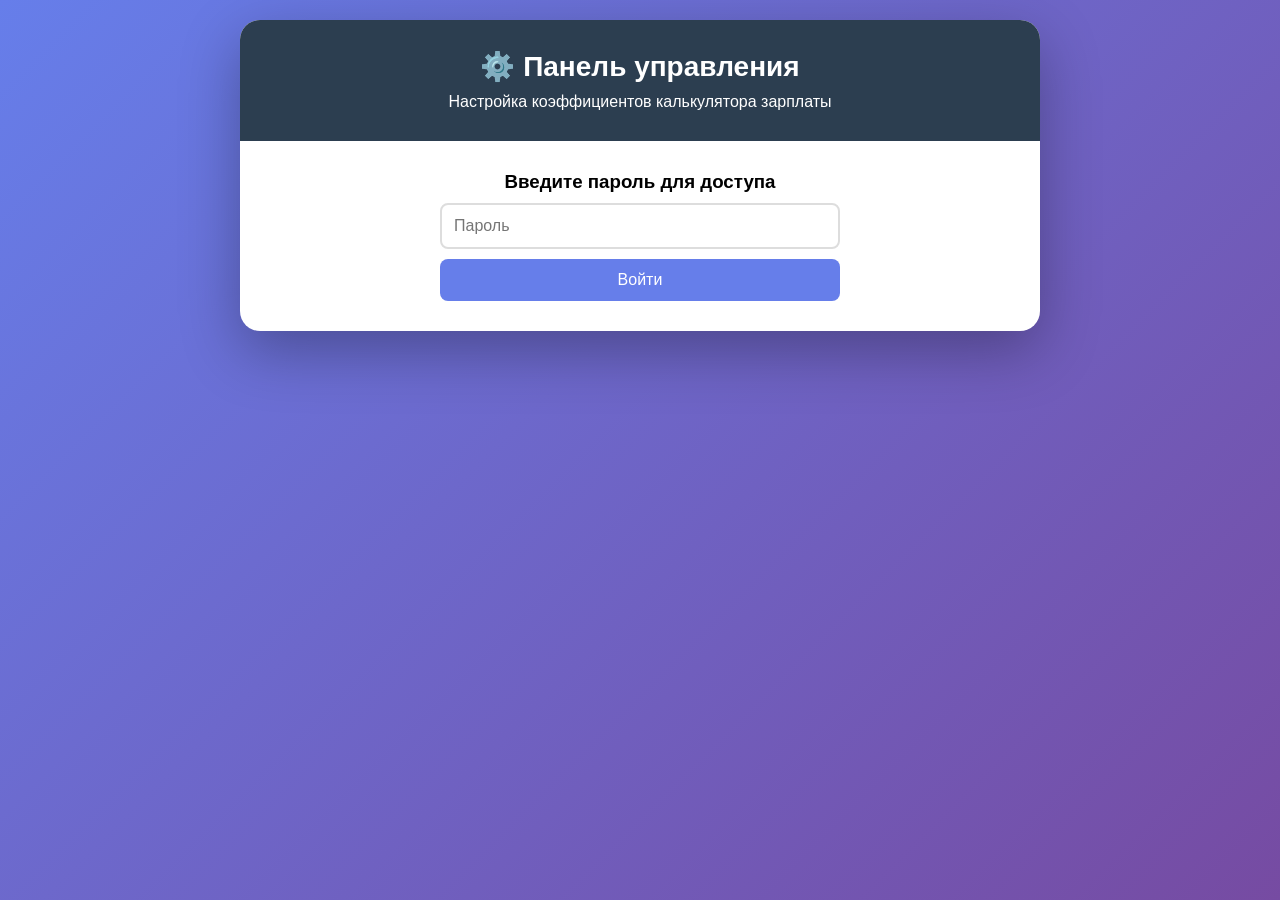
==== admin.html @ be5cf31e "Create admin.html" ====
<!DOCTYPE html>
<html lang="ru">
<head>
    <meta charset="UTF-8">
    <meta name="viewport" content="width=device-width, initial-scale=1.0">
    <title>Панель управления - Калькулятор зарплаты</title>
    <style>
        * {
            margin: 0;
            padding: 0;
            box-sizing: border-box;
        }
        
        body {
            font-family: 'Segoe UI', Tahoma, Geneva, Verdana, sans-serif;
            background: linear-gradient(135deg, #667eea 0%, #764ba2 100%);
            min-height: 100vh;
            padding: 20px;
        }
        
        .container {
            max-width: 800px;
            margin: 0 auto;
            background: white;
            border-radius: 20px;
            box-shadow: 0 20px 60px rgba(0,0,0,0.3);
            overflow: hidden;
        }
        
        .header {
            background: #2c3e50;
            color: white;
            padding: 30px;
            text-align: center;
        }
        
        .header h1 {
            font-size: 28px;
            margin-bottom: 10px;
        }
        
        .content {
            padding: 30px;
        }
        
        .login-form {
            max-width: 400px;
            margin: 0 auto;
            text-align: center;
        }
        
        .login-form input {
            width: 100%;
            padding: 12px;
            margin: 10px 0;
            border: 2px solid #ddd;
            border-radius: 8px;
            font-size: 16px;
        }
        
        .login-form button {
            width: 100%;
            padding: 12px;
            background: #667eea;
            color: white;
            border: none;
            border-radius: 8px;
            font-size: 16px;
            cursor: pointer;
            transition: background 0.3s;
        }
        
        .login-form button:hover {
            background: #5a67d8;
        }
        
        .settings-panel {
            display: none;
        }
        
        .settings-group {
            background: #f8f9fa;
            padding: 20px;
            margin-bottom: 20px;
            border-radius: 10px;
            border-left: 4px solid #667eea;
        }
        
        .settings-group h3 {
            margin-bottom: 15px;
            color: #2c3e50;
        }
        
        .setting {
            margin-bottom: 15px;
        }
        
        .setting label {
            display: block;
            margin-bottom: 5px;
            font-weight: bold;
            color: #555;
        }
        
        .setting input, .setting select {
            width: 100%;
            padding: 10px;
            border: 2px solid #ddd;
            border-radius: 6px;
            font-size: 14px;
        }
        
        .setting input:focus, .setting select:focus {
            outline: none;
            border-color: #667eea;
        }
        
        .checkbox-setting {
            display: flex;
            align-items: center;
        }
        
        .checkbox-setting label {
            margin-left: 10px;
            margin-bottom: 0;
        }
        
        .checkbox-setting input {
            width: auto;
        }
        
        .button-group {
            display: flex;
            gap: 10px;
            margin-top: 20px;
        }
        
        button {
            padding: 12px 24px;
            border: none;
            border-radius: 8px;
            font-size: 16px;
            cursor: pointer;
            transition: all 0.3s;
        }
        
        .btn-save {
            background: #27ae60;
            color: white;
            flex: 1;
        }
        
        .btn-save:hover {
            background: #229954;
        }
        
        .btn-reset {
            background: #e74c3c;
            color: white;
            flex: 1;
        }
        
        .btn-reset:hover {
            background: #c0392b;
        }
        
        .btn-logout {
            background: #95a5a6;
            color: white;
        }
        
        .message {
            padding: 15px;
            margin-top: 20px;
            border-radius: 8px;
            display: none;
        }
        
        .message.success {
            background: #d4edda;
            color: #155724;
            border: 1px solid #c3e6cb;
            display: block;
        }
        
        .message.error {
            background: #f8d7da;
            color: #721c24;
            border: 1px solid #f5c6cb;
            display: block;
        }
        
        .info-text {
            background: #e7f3ff;
            padding: 10px;
            border-radius: 8px;
            margin-bottom: 20px;
            font-size: 14px;
            color: #004085;
        }
    </style>
</head>
<body>
    <div class="container">
        <div class="header">
            <h1>⚙️ Панель управления</h1>
            <p>Настройка коэффициентов калькулятора зарплаты</p>
        </div>
        
        <div class="content">
            <!-- Форма входа -->
            <div id="loginForm" class="login-form">
                <h3>Введите пароль для доступа</h3>
                <input type="password" id="passwordInput" placeholder="Пароль">
                <button onclick="login()">Войти</button>
            </div>
            
            <!-- Панель настроек -->
            <div id="settingsPanel" class="settings-panel">
                <div class="info-text">
                    🔐 Вы вошли как администратор. Все изменения сохраняются автоматически в браузере.
                </div>
                
                <form id="settingsForm">
                    <div class="settings-group">
                        <h3>💰 Основные ставки</h3>
                        <div class="setting">
                            <label>Базовая ставка (€/час)</label>
                            <input type="number" id="baseRate" step="0.5" value="15">
                        </div>
                        <div class="setting">
                            <label>Доплата за субботу (€/час)</label>
                            <input type="number" id="saturdayBonus" step="0.5" value="5">
                        </div>
                        <div class="setting">
                            <label>Воскресный коэффициент (× от ставки)</label>
                            <input type="number" id="sundayMultiplier" step="0.1" value="1.5">
                        </div>
                        <div class="setting">
                            <label>Ночной коэффициент (× от ставки)</label>
                            <input type="number" id="nightMultiplier" step="0.1" value="1.35">
                        </div>
                    </div>
                    
                    <div class="settings-group">
                        <h3>🎁 Бонусы</h3>
                        <div class="setting checkbox-setting">
                            <input type="checkbox" id="fixedBonusEnabled">
                            <label>Включить фиксированный бонус (25€)</label>
                        </div>
                        <div class="setting">
                            <label>Сумма фиксированного бонуса (€)</label>
                            <input type="number" id="fixedBonusAmount" step="5" value="25">
                        </div>
                    </div>
                    
                    <div class="settings-group">
                        <h3>⏰ Овертайм</h3>
                        <div class="setting">
                            <label>Порог овертайма (часов в неделю)</label>
                            <input type="number" id="overtimeThreshold" step="1" value="40">
                        </div>
                        <div class="setting">
                            <label>Коэффициент овертайма (× от ставки)</label>
                            <input type="number" id="overtimeMultiplier" step="0.1" value="1.5">
                        </div>
                    </div>
                    
                    <div class="settings-group">
                        <h3>🧾 Налоги и вычеты</h3>
                        <div class="setting">
                            <label>Налоговая ставка (%)</label>
                            <input type="number" id="taxRate" step="1" value="20">
                        </div>
                        <div class="setting">
                            <label>Социальное страхование (%)</label>
                            <input type="number" id="socialSecurityRate" step="1" value="10">
                        </div>
                    </div>
                    
                    <div class="settings-group">
                        <h3>➕ Дополнительные надбавки</h3>
                        <div class="setting">
                            <label>Доплата за вредность (€/час)</label>
                            <input type="number" id="hazardousWorkBonus" step="0.5" value="0">
                            <small>0 - отключено</small>
                        </div>
                        <div class="setting">
                            <label>Транспортные расходы (€/день)</label>
                            <input type="number" id="transportAllowance" step="1" value="0">
                            <small>0 - отключено</small>
                        </div>
                    </div>
                    
                    <div class="button-group">
                        <button type="button" class="btn-save" onclick="saveAllSettings()">💾 Сохранить все настройки</button>
                        <button type="button" class="btn-reset" onclick="resetSettings()">🔄 Сбросить к стандартным</button>
                        <button type="button" class="btn-logout" onclick="logout()">🚪 Выйти</button>
                    </div>
                </form>
                
                <div id="message"></div>
            </div>
        </div>
    </div>
    
    <script src="config.js"></script>
    <script>
        let currentPassword = '';
        
        function login() {
            const password = document.getElementById('passwordInput').value;
            
            if (checkAdminPassword(password)) {
                currentPassword = password;
                document.getElementById('loginForm').style.display = 'none';
                document.getElementById('settingsPanel').style.display = 'block';
                loadSettingsToForm();
                showMessage('✅ Доступ разрешён!', 'success');
            } else {
                showMessage('❌ Неверный пароль! Доступ запрещён.', 'error');
            }
        }
        
        function loadSettingsToForm() {
            const settings = getSettings();
            
            // Заполняем все поля
            document.getElementById('baseRate').value = settings.baseRate;
            document.getElementById('saturdayBonus').value = settings.saturdayBonus;
            document.getElementById('sundayMultiplier').value = settings.sundayMultiplier;
            document.getElementById('nightMultiplier').value = settings.nightMultiplier;
            document.getElementById('fixedBonusEnabled').checked = settings.fixedBonusEnabled;
            document.getElementById('fixedBonusAmount').value = settings.fixedBonusAmount;
            document.getElementById('overtimeThreshold').value = settings.overtimeThreshold;
            document.getElementById('overtimeMultiplier').value = settings.overtimeMultiplier;
            document.getElementById('taxRate').value = settings.taxRate * 100;
            document.getElementById('socialSecurityRate').value = settings.socialSecurityRate * 100;
            document.getElementById('hazardousWorkBonus').value = settings.hazardousWorkBonus;
            document.getElementById('transportAllowance').value = settings.transportAllowance;
        }
        
        function saveAllSettings() {
            try {
                const newSettings = {
                    baseRate: parseFloat(document.getElementById('baseRate').value),
                    saturdayBonus: parseFloat(document.getElementById('saturdayBonus').value),
                    sundayMultiplier: parseFloat(document.getElementById('sundayMultiplier').value),
                    nightMultiplier: parseFloat(document.getElementById('nightMultiplier').value),
                    fixedBonusEnabled: document.getElementById('fixedBonusEnabled').checked,
                    fixedBonusAmount: parseFloat(document.getElementById('fixedBonusAmount').value),
                    overtimeThreshold: parseFloat(document.getElementById('overtimeThreshold').value),
                    overtimeMultiplier: parseFloat(document.getElementById('overtimeMultiplier').value),
                    taxRate: parseFloat(document.getElementById('taxRate').value) / 100,
                    socialSecurityRate: parseFloat(document.getElementById('socialSecurityRate').value) / 100,
                    hazardousWorkBonus: parseFloat(document.getElementById('hazardousWorkBonus').value),
                    transportAllowance: parseFloat(document.getElementById('transportAllowance').value)
                };
                
                saveSettings(newSettings, currentPassword);
                showMessage('✅ Настройки успешно сохранены!', 'success');
                setTimeout(() => hideMessage(), 2000);
            } catch(e) {
                showMessage('❌ Ошибка: ' + e.message, 'error');
            }
        }
        
        function resetSettings() {
            if (confirm('Вы уверены, что хотите сбросить все настройки к стандартным?')) {
                try {
                    resetToDefaults(currentPassword);
                    loadSettingsToForm();
                    showMessage('🔄 Настройки сброшены к стандартным', 'success');
                    setTimeout(() => hideMessage(), 2000);
                } catch(e) {
                    showMessage('❌ Ошибка: ' + e.message, 'error');
                }
            }
        }
        
        function logout() {
            currentPassword = '';
            document.getElementById('settingsPanel').style.display = 'none';
            document.getElementById('loginForm').style.display = 'block';
            document.getElementById('passwordInput').value = '';
            showMessage('👋 Вы вышли из панели управления', 'success');
        }
        
        function showMessage(text, type) {
            const msgDiv = document.getElementById('message');
            msgDiv.textContent = text;
            msgDiv.className = `message ${type}`;
        }
        
        function hideMessage() {
            const msgDiv = document.getElementById('message');
            msgDiv.className = 'message';
        }
    </script>
</body>
</html>
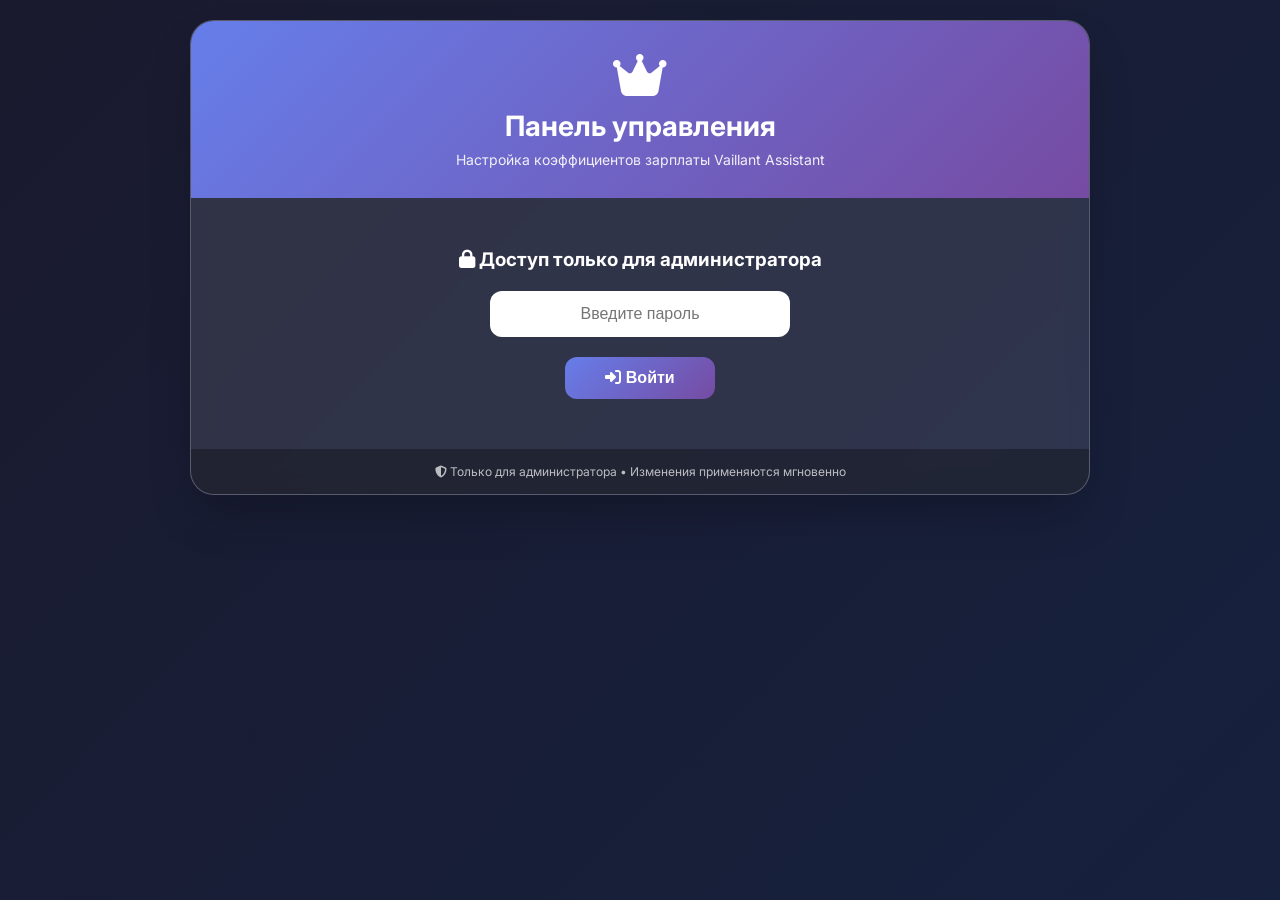
==== commit 681047d9: "Update admin.html" ====
--- a/admin.html
+++ b/admin.html
@@ -3,7 +3,14 @@
 <head>
     <meta charset="UTF-8">
     <meta name="viewport" content="width=device-width, initial-scale=1.0">
-    <title>Панель управления - Калькулятор зарплаты</title>
+    <title>Vaillant • Панель управления</title>
+    
+    <!-- Font Awesome -->
+    <link rel="stylesheet" href="https://cdnjs.cloudflare.com/ajax/libs/font-awesome/6.4.0/css/all.min.css">
+    
+    <!-- Google Fonts -->
+    <link href="https://fonts.googleapis.com/css2?family=Inter:wght@300;400;500;600;700;800&display=swap" rel="stylesheet">
+    
     <style>
         * {
             margin: 0;
@@ -12,390 +19,636 @@
         }
         
         body {
-            font-family: 'Segoe UI', Tahoma, Geneva, Verdana, sans-serif;
-            background: linear-gradient(135deg, #667eea 0%, #764ba2 100%);
+            font-family: 'Inter', sans-serif;
+            background: linear-gradient(135deg, #1a1a2e 0%, #16213e 100%);
             min-height: 100vh;
             padding: 20px;
         }
         
         .container {
-            max-width: 800px;
+            max-width: 900px;
             margin: 0 auto;
-            background: white;
-            border-radius: 20px;
-            box-shadow: 0 20px 60px rgba(0,0,0,0.3);
+        }
+        
+        /* Карточка */
+        .admin-card {
+            background: rgba(255, 255, 255, 0.1);
+            backdrop-filter: blur(10px);
+            border-radius: 24px;
+            box-shadow: 0 25px 50px -12px rgba(0, 0, 0, 0.25);
             overflow: hidden;
-        }
-        
-        .header {
-            background: #2c3e50;
-            color: white;
+            border: 1px solid rgba(255, 255, 255, 0.2);
+        }
+        
+        /* Шапка */
+        .admin-header {
+            background: linear-gradient(135deg, #667eea 0%, #764ba2 100%);
             padding: 30px;
             text-align: center;
-        }
-        
-        .header h1 {
+            color: white;
+        }
+        
+        .admin-header i {
+            font-size: 48px;
+            margin-bottom: 10px;
+        }
+        
+        .admin-header h1 {
             font-size: 28px;
-            margin-bottom: 10px;
-        }
-        
-        .content {
+            margin-bottom: 8px;
+        }
+        
+        .admin-header p {
+            opacity: 0.9;
+            font-size: 14px;
+        }
+        
+        /* Тело */
+        .admin-body {
             padding: 30px;
         }
         
-        .login-form {
-            max-width: 400px;
-            margin: 0 auto;
-            text-align: center;
-        }
-        
-        .login-form input {
+        /* Группы настроек */
+        .settings-group {
+            background: rgba(255, 255, 255, 0.95);
+            border-radius: 16px;
+            padding: 20px;
+            margin-bottom: 25px;
+            box-shadow: 0 2px 8px rgba(0, 0, 0, 0.1);
+        }
+        
+        .settings-group h3 {
+            color: #333;
+            margin-bottom: 20px;
+            padding-bottom: 10px;
+            border-bottom: 2px solid #667eea;
+            display: flex;
+            align-items: center;
+            gap: 10px;
+            font-size: 18px;
+        }
+        
+        .settings-group h3 i {
+            color: #667eea;
+        }
+        
+        /* Поля ввода */
+        .setting-row {
+            margin-bottom: 18px;
+        }
+        
+        .setting-row label {
+            display: block;
+            margin-bottom: 8px;
+            font-weight: 600;
+            color: #555;
+            font-size: 14px;
+        }
+        
+        .setting-row label i {
+            margin-right: 8px;
+            color: #667eea;
+            width: 20px;
+        }
+        
+        .setting-row input,
+        .setting-row select {
             width: 100%;
-            padding: 12px;
-            margin: 10px 0;
-            border: 2px solid #ddd;
-            border-radius: 8px;
-            font-size: 16px;
-        }
-        
-        .login-form button {
-            width: 100%;
-            padding: 12px;
-            background: #667eea;
-            color: white;
-            border: none;
-            border-radius: 8px;
-            font-size: 16px;
-            cursor: pointer;
-            transition: background 0.3s;
-        }
-        
-        .login-form button:hover {
-            background: #5a67d8;
-        }
-        
-        .settings-panel {
-            display: none;
-        }
-        
-        .settings-group {
-            background: #f8f9fa;
-            padding: 20px;
-            margin-bottom: 20px;
-            border-radius: 10px;
-            border-left: 4px solid #667eea;
-        }
-        
-        .settings-group h3 {
-            margin-bottom: 15px;
-            color: #2c3e50;
-        }
-        
-        .setting {
-            margin-bottom: 15px;
-        }
-        
-        .setting label {
-            display: block;
-            margin-bottom: 5px;
-            font-weight: bold;
-            color: #555;
-        }
-        
-        .setting input, .setting select {
-            width: 100%;
-            padding: 10px;
-            border: 2px solid #ddd;
-            border-radius: 6px;
+            padding: 12px 15px;
+            border: 2px solid #e0e0e0;
+            border-radius: 12px;
             font-size: 14px;
-        }
-        
-        .setting input:focus, .setting select:focus {
+            transition: all 0.3s;
+            background: white;
+        }
+        
+        .setting-row input:focus,
+        .setting-row select:focus {
             outline: none;
             border-color: #667eea;
-        }
-        
-        .checkbox-setting {
+            box-shadow: 0 0 0 3px rgba(102, 126, 234, 0.1);
+        }
+        
+        .setting-row input[type="checkbox"] {
+            width: auto;
+            margin-right: 10px;
+            transform: scale(1.2);
+        }
+        
+        .checkbox-row {
             display: flex;
             align-items: center;
         }
         
-        .checkbox-setting label {
-            margin-left: 10px;
+        .checkbox-row label {
             margin-bottom: 0;
-        }
-        
-        .checkbox-setting input {
-            width: auto;
-        }
-        
+            cursor: pointer;
+        }
+        
+        /* Инлайн поля (два в ряд) */
+        .row-2cols {
+            display: grid;
+            grid-template-columns: 1fr 1fr;
+            gap: 15px;
+        }
+        
+        /* Кнопки */
         .button-group {
             display: flex;
-            gap: 10px;
-            margin-top: 20px;
-        }
-        
-        button {
-            padding: 12px 24px;
+            gap: 15px;
+            margin-top: 25px;
+        }
+        
+        .btn {
+            flex: 1;
+            padding: 14px 24px;
             border: none;
-            border-radius: 8px;
+            border-radius: 12px;
             font-size: 16px;
+            font-weight: 600;
             cursor: pointer;
             transition: all 0.3s;
+            display: flex;
+            align-items: center;
+            justify-content: center;
+            gap: 8px;
         }
         
         .btn-save {
-            background: #27ae60;
+            background: linear-gradient(135deg, #27ae60 0%, #219a52 100%);
             color: white;
-            flex: 1;
         }
         
         .btn-save:hover {
-            background: #229954;
+            transform: translateY(-2px);
+            box-shadow: 0 5px 20px rgba(39, 174, 96, 0.3);
         }
         
         .btn-reset {
-            background: #e74c3c;
+            background: linear-gradient(135deg, #e74c3c 0%, #c0392b 100%);
             color: white;
-            flex: 1;
         }
         
         .btn-reset:hover {
-            background: #c0392b;
+            transform: translateY(-2px);
+            box-shadow: 0 5px 20px rgba(231, 76, 60, 0.3);
         }
         
         .btn-logout {
-            background: #95a5a6;
+            background: linear-gradient(135deg, #95a5a6 0%, #7f8c8d 100%);
             color: white;
         }
         
+        /* Форма входа */
+        .login-area {
+            text-align: center;
+            padding: 20px;
+        }
+        
+        .login-area h3 {
+            margin-bottom: 20px;
+            color: white;
+        }
+        
+        .password-input {
+            margin-bottom: 20px;
+        }
+        
+        .password-input input {
+            width: 100%;
+            max-width: 300px;
+            padding: 14px 18px;
+            border: none;
+            border-radius: 12px;
+            font-size: 16px;
+            text-align: center;
+        }
+        
+        .btn-login {
+            background: linear-gradient(135deg, #667eea 0%, #764ba2 100%);
+            color: white;
+            padding: 12px 40px;
+            border: none;
+            border-radius: 12px;
+            font-size: 16px;
+            font-weight: 600;
+            cursor: pointer;
+            transition: all 0.3s;
+        }
+        
+        .btn-login:hover {
+            transform: scale(1.05);
+            box-shadow: 0 5px 20px rgba(102, 126, 234, 0.4);
+        }
+        
+        /* Сообщения */
         .message {
-            padding: 15px;
             margin-top: 20px;
-            border-radius: 8px;
+            padding: 12px;
+            border-radius: 12px;
+            text-align: center;
             display: none;
         }
         
         .message.success {
             background: #d4edda;
             color: #155724;
+            display: block;
             border: 1px solid #c3e6cb;
-            display: block;
         }
         
         .message.error {
             background: #f8d7da;
             color: #721c24;
+            display: block;
             border: 1px solid #f5c6cb;
+        }
+        
+        .message.info {
+            background: #d1ecf1;
+            color: #0c5460;
             display: block;
-        }
-        
-        .info-text {
-            background: #e7f3ff;
-            padding: 10px;
-            border-radius: 8px;
-            margin-bottom: 20px;
+            border: 1px solid #bee5eb;
+        }
+        
+        /* Информационная панель */
+        .info-panel {
+            background: linear-gradient(135deg, #667eea 0%, #764ba2 100%);
+            border-radius: 12px;
+            padding: 15px;
+            margin-bottom: 25px;
+            color: white;
             font-size: 14px;
-            color: #004085;
+            display: flex;
+            align-items: center;
+            gap: 12px;
+        }
+        
+        .info-panel i {
+            font-size: 24px;
+        }
+        
+        /* Подвал */
+        .admin-footer {
+            background: rgba(0, 0, 0, 0.3);
+            padding: 15px 30px;
+            text-align: center;
+            color: rgba(255, 255, 255, 0.7);
+            font-size: 12px;
+        }
+        
+        /* Скрытые элементы */
+        .hidden {
+            display: none;
+        }
+        
+        /* Адаптив */
+        @media (max-width: 600px) {
+            .admin-body {
+                padding: 20px;
+            }
+            
+            .row-2cols {
+                grid-template-columns: 1fr;
+                gap: 10px;
+            }
+            
+            .button-group {
+                flex-direction: column;
+            }
+            
+            .settings-group h3 {
+                font-size: 16px;
+            }
+        }
+        
+        /* Стиль для числовых полей */
+        input[type="number"] {
+            -moz-appearance: textfield;
+        }
+        
+        input[type="number"]::-webkit-inner-spin-button,
+        input[type="number"]::-webkit-outer-spin-button {
+            opacity: 0.5;
+        }
+        
+        /* Разделитель */
+        .divider {
+            height: 1px;
+            background: linear-gradient(to right, transparent, #ddd, transparent);
+            margin: 15px 0;
         }
     </style>
 </head>
 <body>
     <div class="container">
-        <div class="header">
-            <h1>⚙️ Панель управления</h1>
-            <p>Настройка коэффициентов калькулятора зарплаты</p>
-        </div>
-        
-        <div class="content">
-            <!-- Форма входа -->
-            <div id="loginForm" class="login-form">
-                <h3>Введите пароль для доступа</h3>
-                <input type="password" id="passwordInput" placeholder="Пароль">
-                <button onclick="login()">Войти</button>
+        <div class="admin-card">
+            <div class="admin-header">
+                <i class="fas fa-crown"></i>
+                <h1>Панель управления</h1>
+                <p>Настройка коэффициентов зарплаты Vaillant Assistant</p>
             </div>
             
-            <!-- Панель настроек -->
-            <div id="settingsPanel" class="settings-panel">
-                <div class="info-text">
-                    🔐 Вы вошли как администратор. Все изменения сохраняются автоматически в браузере.
+            <div class="admin-body">
+                <!-- Форма входа -->
+                <div id="loginArea">
+                    <div class="login-area">
+                        <h3><i class="fas fa-lock"></i> Доступ только для администратора</h3>
+                        <div class="password-input">
+                            <input type="password" id="adminPassword" placeholder="Введите пароль" autocomplete="off">
+                        </div>
+                        <button class="btn-login" onclick="checkAdminAccess()">
+                            <i class="fas fa-sign-in-alt"></i> Войти
+                        </button>
+                    </div>
                 </div>
                 
-                <form id="settingsForm">
-                    <div class="settings-group">
-                        <h3>💰 Основные ставки</h3>
-                        <div class="setting">
-                            <label>Базовая ставка (€/час)</label>
-                            <input type="number" id="baseRate" step="0.5" value="15">
-                        </div>
-                        <div class="setting">
-                            <label>Доплата за субботу (€/час)</label>
-                            <input type="number" id="saturdayBonus" step="0.5" value="5">
-                        </div>
-                        <div class="setting">
-                            <label>Воскресный коэффициент (× от ставки)</label>
-                            <input type="number" id="sundayMultiplier" step="0.1" value="1.5">
-                        </div>
-                        <div class="setting">
-                            <label>Ночной коэффициент (× от ставки)</label>
-                            <input type="number" id="nightMultiplier" step="0.1" value="1.35">
-                        </div>
+                <!-- Панель настроек -->
+                <div id="settingsArea" style="display: none;">
+                    <div class="info-panel">
+                        <i class="fas fa-info-circle"></i>
+                        <div>Все изменения сохраняются автоматически в браузере и сразу применяются к калькулятору.</div>
                     </div>
                     
-                    <div class="settings-group">
-                        <h3>🎁 Бонусы</h3>
-                        <div class="setting checkbox-setting">
-                            <input type="checkbox" id="fixedBonusEnabled">
-                            <label>Включить фиксированный бонус (25€)</label>
+                    <form id="settingsForm">
+                        <!-- Группа 1: Основные ставки -->
+                        <div class="settings-group">
+                            <h3><i class="fas fa-euro-sign"></i> Основные ставки</h3>
+                            <div class="row-2cols">
+                                <div class="setting-row">
+                                    <label><i class="fas fa-clock"></i> Базовая ставка (€/час)</label>
+                                    <input type="number" id="baseRate" step="0.1" value="6.10">
+                                </div>
+                                <div class="setting-row">
+                                    <label><i class="fas fa-moon"></i> Ночная доплата (%)</label>
+                                    <input type="number" id="nightBonus" step="5" value="20">
+                                </div>
+                            </div>
                         </div>
-                        <div class="setting">
-                            <label>Сумма фиксированного бонуса (€)</label>
-                            <input type="number" id="fixedBonusAmount" step="5" value="25">
+                        
+                        <!-- Группа 2: Выходные -->
+                        <div class="settings-group">
+                            <h3><i class="fas fa-calendar-week"></i> Коэффициенты выходных</h3>
+                            <div class="row-2cols">
+                                <div class="setting-row">
+                                    <label><i class="fas fa-calendar-day"></i> Суббота (коэффициент)</label>
+                                    <input type="number" id="saturdayBonus" step="0.1" value="1.5">
+                                </div>
+                                <div class="setting-row">
+                                    <label><i class="fas fa-sun"></i> Воскресенье (коэффициент)</label>
+                                    <input type="number" id="sundayBonus" step="0.1" value="2.0">
+                                </div>
+                            </div>
                         </div>
-                    </div>
+                        
+                        <!-- Группа 3: Бонусы -->
+                        <div class="settings-group">
+                            <h3><i class="fas fa-gift"></i> Бонусы и надбавки</h3>
+                            <div class="row-2cols">
+                                <div class="setting-row">
+                                    <label><i class="fas fa-plus-circle"></i> Бонус за надчас (€)</label>
+                                    <input type="number" id="extraBonus" step="5" value="25">
+                                </div>
+                                <div class="setting-row">
+                                    <label><i class="fas fa-chart-line"></i> Коэффициент переработки</label>
+                                    <input type="number" id="overtimeMultiplier" step="0.1" value="1.5">
+                                </div>
+                            </div>
+                            <div class="setting-row checkbox-row">
+                                <input type="checkbox" id="fixedBonusEnabled" checked>
+                                <label><i class="fas fa-toggle-on"></i> Включить бонус 25€ за субботу</label>
+                            </div>
+                        </div>
+                        
+                        <!-- Группа 4: Расходы -->
+                        <div class="settings-group">
+                            <h3><i class="fas fa-utensils"></i> Расходы и вычеты</h3>
+                            <div class="row-2cols">
+                                <div class="setting-row">
+                                    <label><i class="fas fa-utensils"></i> Стоимость обеда (€/день)</label>
+                                    <input type="number" id="lunchCost" step="0.1" value="1.31">
+                                </div>
+                                <div class="setting-row">
+                                    <label><i class="fas fa-hospital"></i> Оплата больничного (%)</label>
+                                    <input type="number" id="sickPay" step="5" value="60">
+                                </div>
+                            </div>
+                            <div class="setting-row">
+                                <label><i class="fas fa-umbrella-beach"></i> Оплата отпуска (%)</label>
+                                <input type="number" id="vacationPay" step="5" value="100">
+                            </div>
+                        </div>
+                        
+                        <!-- Группа 5: Дополнительно -->
+                        <div class="settings-group">
+                            <h3><i class="fas fa-sliders-h"></i> Дополнительные настройки</h3>
+                            <div class="row-2cols">
+                                <div class="setting-row">
+                                    <label><i class="fas fa-chart-simple"></i> Налоговая ставка (%)</label>
+                                    <input type="number" id="taxRate" step="1" value="0">
+                                </div>
+                                <div class="setting-row">
+                                    <label><i class="fas fa-shield-alt"></i> Соцстрахование (%)</label>
+                                    <input type="number" id="socialSecurity" step="1" value="0">
+                                </div>
+                            </div>
+                            <div class="divider"></div>
+                            <div class="setting-row">
+                                <label><i class="fas fa-clock"></i> Часов в рабочей смене</label>
+                                <input type="number" id="shiftHours" step="0.5" value="7.5">
+                            </div>
+                        </div>
+                        
+                        <!-- Кнопки -->
+                        <div class="button-group">
+                            <button type="button" class="btn btn-save" onclick="saveAllSettings()">
+                                <i class="fas fa-save"></i> Сохранить все настройки
+                            </button>
+                            <button type="button" class="btn btn-reset" onclick="resetAllSettings()">
+                                <i class="fas fa-undo-alt"></i> Сбросить к стандартным
+                            </button>
+                            <button type="button" class="btn btn-logout" onclick="logout()">
+                                <i class="fas fa-sign-out-alt"></i> Выйти
+                            </button>
+                        </div>
+                    </form>
                     
-                    <div class="settings-group">
-                        <h3>⏰ Овертайм</h3>
-                        <div class="setting">
-                            <label>Порог овертайма (часов в неделю)</label>
-                            <input type="number" id="overtimeThreshold" step="1" value="40">
-                        </div>
-                        <div class="setting">
-                            <label>Коэффициент овертайма (× от ставки)</label>
-                            <input type="number" id="overtimeMultiplier" step="0.1" value="1.5">
-                        </div>
-                    </div>
-                    
-                    <div class="settings-group">
-                        <h3>🧾 Налоги и вычеты</h3>
-                        <div class="setting">
-                            <label>Налоговая ставка (%)</label>
-                            <input type="number" id="taxRate" step="1" value="20">
-                        </div>
-                        <div class="setting">
-                            <label>Социальное страхование (%)</label>
-                            <input type="number" id="socialSecurityRate" step="1" value="10">
-                        </div>
-                    </div>
-                    
-                    <div class="settings-group">
-                        <h3>➕ Дополнительные надбавки</h3>
-                        <div class="setting">
-                            <label>Доплата за вредность (€/час)</label>
-                            <input type="number" id="hazardousWorkBonus" step="0.5" value="0">
-                            <small>0 - отключено</small>
-                        </div>
-                        <div class="setting">
-                            <label>Транспортные расходы (€/день)</label>
-                            <input type="number" id="transportAllowance" step="1" value="0">
-                            <small>0 - отключено</small>
-                        </div>
-                    </div>
-                    
-                    <div class="button-group">
-                        <button type="button" class="btn-save" onclick="saveAllSettings()">💾 Сохранить все настройки</button>
-                        <button type="button" class="btn-reset" onclick="resetSettings()">🔄 Сбросить к стандартным</button>
-                        <button type="button" class="btn-logout" onclick="logout()">🚪 Выйти</button>
-                    </div>
-                </form>
-                
-                <div id="message"></div>
+                    <div id="messageArea" class="message"></div>
+                </div>
+            </div>
+            
+            <div class="admin-footer">
+                <i class="fas fa-shield-alt"></i> Только для администратора • Изменения применяются мгновенно
             </div>
         </div>
     </div>
     
-    <script src="config.js"></script>
     <script>
-        let currentPassword = '';
-        
-        function login() {
-            const password = document.getElementById('passwordInput').value;
-            
-            if (checkAdminPassword(password)) {
-                currentPassword = password;
-                document.getElementById('loginForm').style.display = 'none';
-                document.getElementById('settingsPanel').style.display = 'block';
+        // ==================== НАСТРОЙКИ ====================
+        // ⚠️ ИЗМЕНИТЕ ЭТОТ ПАРОЛЬ НА СВОЙ! ⚠️
+        const ADMIN_PASSWORD = "VaillantAdmin2024";
+        
+        // Стандартные настройки (такие же как в калькуляторе)
+        const DEFAULT_SETTINGS = {
+            baseRate: 6.10,
+            nightBonus: 20,
+            saturdayBonus: 1.5,
+            sundayBonus: 2.0,
+            extraBonus: 25,
+            fixedBonusEnabled: true,
+            overtimeMultiplier: 1.5,
+            lunchCost: 1.31,
+            sickPay: 60,
+            vacationPay: 100,
+            taxRate: 0,
+            socialSecurity: 0,
+            shiftHours: 7.5
+        };
+        
+        // Получить сохранённые настройки
+        function getSettings() {
+            const saved = localStorage.getItem('factoryAdminSettings');
+            if (saved) {
+                try {
+                    return { ...DEFAULT_SETTINGS, ...JSON.parse(saved) };
+                } catch(e) {
+                    return DEFAULT_SETTINGS;
+                }
+            }
+            return DEFAULT_SETTINGS;
+        }
+        
+        // Загрузить настройки в форму
+        function loadSettingsToForm() {
+            const settings = getSettings();
+            document.getElementById('baseRate').value = settings.baseRate;
+            document.getElementById('nightBonus').value = settings.nightBonus;
+            document.getElementById('saturdayBonus').value = settings.saturdayBonus;
+            document.getElementById('sundayBonus').value = settings.sundayBonus;
+            document.getElementById('extraBonus').value = settings.extraBonus;
+            document.getElementById('fixedBonusEnabled').checked = settings.fixedBonusEnabled;
+            document.getElementById('overtimeMultiplier').value = settings.overtimeMultiplier;
+            document.getElementById('lunchCost').value = settings.lunchCost;
+            document.getElementById('sickPay').value = settings.sickPay;
+            document.getElementById('vacationPay').value = settings.vacationPay;
+            document.getElementById('taxRate').value = settings.taxRate;
+            document.getElementById('socialSecurity').value = settings.socialSecurity;
+            document.getElementById('shiftHours').value = settings.shiftHours;
+        }
+        
+        // Сохранить настройки
+        function saveAllSettings() {
+            const newSettings = {
+                baseRate: parseFloat(document.getElementById('baseRate').value),
+                nightBonus: parseFloat(document.getElementById('nightBonus').value),
+                saturdayBonus: parseFloat(document.getElementById('saturdayBonus').value),
+                sundayBonus: parseFloat(document.getElementById('sundayBonus').value),
+                extraBonus: parseFloat(document.getElementById('extraBonus').value),
+                fixedBonusEnabled: document.getElementById('fixedBonusEnabled').checked,
+                overtimeMultiplier: parseFloat(document.getElementById('overtimeMultiplier').value),
+                lunchCost: parseFloat(document.getElementById('lunchCost').value),
+                sickPay: parseFloat(document.getElementById('sickPay').value),
+                vacationPay: parseFloat(document.getElementById('vacationPay').value),
+                taxRate: parseFloat(document.getElementById('taxRate').value),
+                socialSecurity: parseFloat(document.getElementById('socialSecurity').value),
+                shiftHours: parseFloat(document.getElementById('shiftHours').value)
+            };
+            
+            // Сохраняем в localStorage
+            localStorage.setItem('factoryAdminSettings', JSON.stringify(newSettings));
+            
+            // Сохраняем флаг, что настройки были применены
+            localStorage.setItem('adminSettingsApplied', 'true');
+            localStorage.setItem('adminSettingsTimestamp', new Date().toISOString());
+            
+            showMessage('✅ Все настройки успешно сохранены!', 'success');
+            
+            // Пытаемся обновить калькулятор, если он открыт в другой вкладке
+            try {
+                localStorage.setItem('settingsUpdated', Date.now().toString());
+            } catch(e) {}
+        }
+        
+        // Сбросить настройки
+        function resetAllSettings() {
+            if (confirm('⚠️ Вы уверены, что хотите сбросить ВСЕ настройки к стандартным? Это действие нельзя отменить.')) {
+                localStorage.setItem('factoryAdminSettings', JSON.stringify(DEFAULT_SETTINGS));
                 loadSettingsToForm();
-                showMessage('✅ Доступ разрешён!', 'success');
+                showMessage('🔄 Настройки сброшены к стандартным значениям', 'success');
+                
+                // Обновляем флаг
+                localStorage.setItem('adminSettingsApplied', 'true');
+                localStorage.setItem('settingsUpdated', Date.now().toString());
+            }
+        }
+        
+        // Проверка пароля
+        function checkAdminAccess() {
+            const password = document.getElementById('adminPassword').value;
+            
+            if (password === ADMIN_PASSWORD) {
+                document.getElementById('loginArea').style.display = 'none';
+                document.getElementById('settingsArea').style.display = 'block';
+                loadSettingsToForm();
+                showMessage('🔓 Добро пожаловать в панель управления!', 'info');
             } else {
                 showMessage('❌ Неверный пароль! Доступ запрещён.', 'error');
-            }
-        }
-        
-        function loadSettingsToForm() {
-            const settings = getSettings();
-            
-            // Заполняем все поля
-            document.getElementById('baseRate').value = settings.baseRate;
-            document.getElementById('saturdayBonus').value = settings.saturdayBonus;
-            document.getElementById('sundayMultiplier').value = settings.sundayMultiplier;
-            document.getElementById('nightMultiplier').value = settings.nightMultiplier;
-            document.getElementById('fixedBonusEnabled').checked = settings.fixedBonusEnabled;
-            document.getElementById('fixedBonusAmount').value = settings.fixedBonusAmount;
-            document.getElementById('overtimeThreshold').value = settings.overtimeThreshold;
-            document.getElementById('overtimeMultiplier').value = settings.overtimeMultiplier;
-            document.getElementById('taxRate').value = settings.taxRate * 100;
-            document.getElementById('socialSecurityRate').value = settings.socialSecurityRate * 100;
-            document.getElementById('hazardousWorkBonus').value = settings.hazardousWorkBonus;
-            document.getElementById('transportAllowance').value = settings.transportAllowance;
-        }
-        
-        function saveAllSettings() {
-            try {
-                const newSettings = {
-                    baseRate: parseFloat(document.getElementById('baseRate').value),
-                    saturdayBonus: parseFloat(document.getElementById('saturdayBonus').value),
-                    sundayMultiplier: parseFloat(document.getElementById('sundayMultiplier').value),
-                    nightMultiplier: parseFloat(document.getElementById('nightMultiplier').value),
-                    fixedBonusEnabled: document.getElementById('fixedBonusEnabled').checked,
-                    fixedBonusAmount: parseFloat(document.getElementById('fixedBonusAmount').value),
-                    overtimeThreshold: parseFloat(document.getElementById('overtimeThreshold').value),
-                    overtimeMultiplier: parseFloat(document.getElementById('overtimeMultiplier').value),
-                    taxRate: parseFloat(document.getElementById('taxRate').value) / 100,
-                    socialSecurityRate: parseFloat(document.getElementById('socialSecurityRate').value) / 100,
-                    hazardousWorkBonus: parseFloat(document.getElementById('hazardousWorkBonus').value),
-                    transportAllowance: parseFloat(document.getElementById('transportAllowance').value)
-                };
-                
-                saveSettings(newSettings, currentPassword);
-                showMessage('✅ Настройки успешно сохранены!', 'success');
-                setTimeout(() => hideMessage(), 2000);
-            } catch(e) {
-                showMessage('❌ Ошибка: ' + e.message, 'error');
-            }
-        }
-        
-        function resetSettings() {
-            if (confirm('Вы уверены, что хотите сбросить все настройки к стандартным?')) {
-                try {
-                    resetToDefaults(currentPassword);
-                    loadSettingsToForm();
-                    showMessage('🔄 Настройки сброшены к стандартным', 'success');
-                    setTimeout(() => hideMessage(), 2000);
-                } catch(e) {
-                    showMessage('❌ Ошибка: ' + e.message, 'error');
-                }
-            }
-        }
-        
+                document.getElementById('adminPassword').value = '';
+                document.getElementById('adminPassword').focus();
+            }
+        }
+        
+        // Выход
         function logout() {
-            currentPassword = '';
-            document.getElementById('settingsPanel').style.display = 'none';
-            document.getElementById('loginForm').style.display = 'block';
-            document.getElementById('passwordInput').value = '';
-            showMessage('👋 Вы вышли из панели управления', 'success');
-        }
-        
-        function showMessage(text, type) {
-            const msgDiv = document.getElementById('message');
-            msgDiv.textContent = text;
+            document.getElementById('settingsArea').style.display = 'none';
+            document.getElementById('loginArea').style.display = 'block';
+            document.getElementById('adminPassword').value = '';
+            showMessage('👋 Вы вышли из панели управления', 'info');
+        }
+        
+        // Показать сообщение
+        function showMessage(msg, type) {
+            const msgDiv = document.getElementById('messageArea');
+            msgDiv.textContent = msg;
             msgDiv.className = `message ${type}`;
-        }
-        
-        function hideMessage() {
-            const msgDiv = document.getElementById('message');
-            msgDiv.className = 'message';
-        }
+            
+            setTimeout(() => {
+                msgDiv.style.display = 'none';
+                setTimeout(() => {
+                    msgDiv.className = 'message';
+                    msgDiv.style.display = '';
+                }, 300);
+            }, 3000);
+        }
+        
+        // Проверяем, не нужно ли сразу показать настройки (если уже ввели пароль в этой сессии)
+        window.addEventListener('load', function() {
+            // Если есть сохранённая сессия админа (опционально)
+            const wasLoggedIn = sessionStorage.getItem('adminLoggedIn');
+            if (wasLoggedIn === 'true') {
+                document.getElementById('loginArea').style.display = 'none';
+                document.getElementById('settingsArea').style.display = 'block';
+                loadSettingsToForm();
+            }
+        });
+        
+        // Сохраняем сессию при успешном входе
+        const originalCheckAccess = checkAdminAccess;
+        window.checkAdminAccess = function() {
+            const password = document.getElementById('adminPassword').value;
+            if (password === ADMIN_PASSWORD) {
+                sessionStorage.setItem('adminLoggedIn', 'true');
+                originalCheckAccess();
+            } else {
+                originalCheckAccess();
+            }
+        };
+        
+        // Делаем функции глобальными
+        window.checkAdminAccess = checkAdminAccess;
+        window.saveAllSettings = saveAllSettings;
+        window.resetAllSettings = resetAllSettings;
+        window.logout = logout;
     </script>
 </body>
 </html>
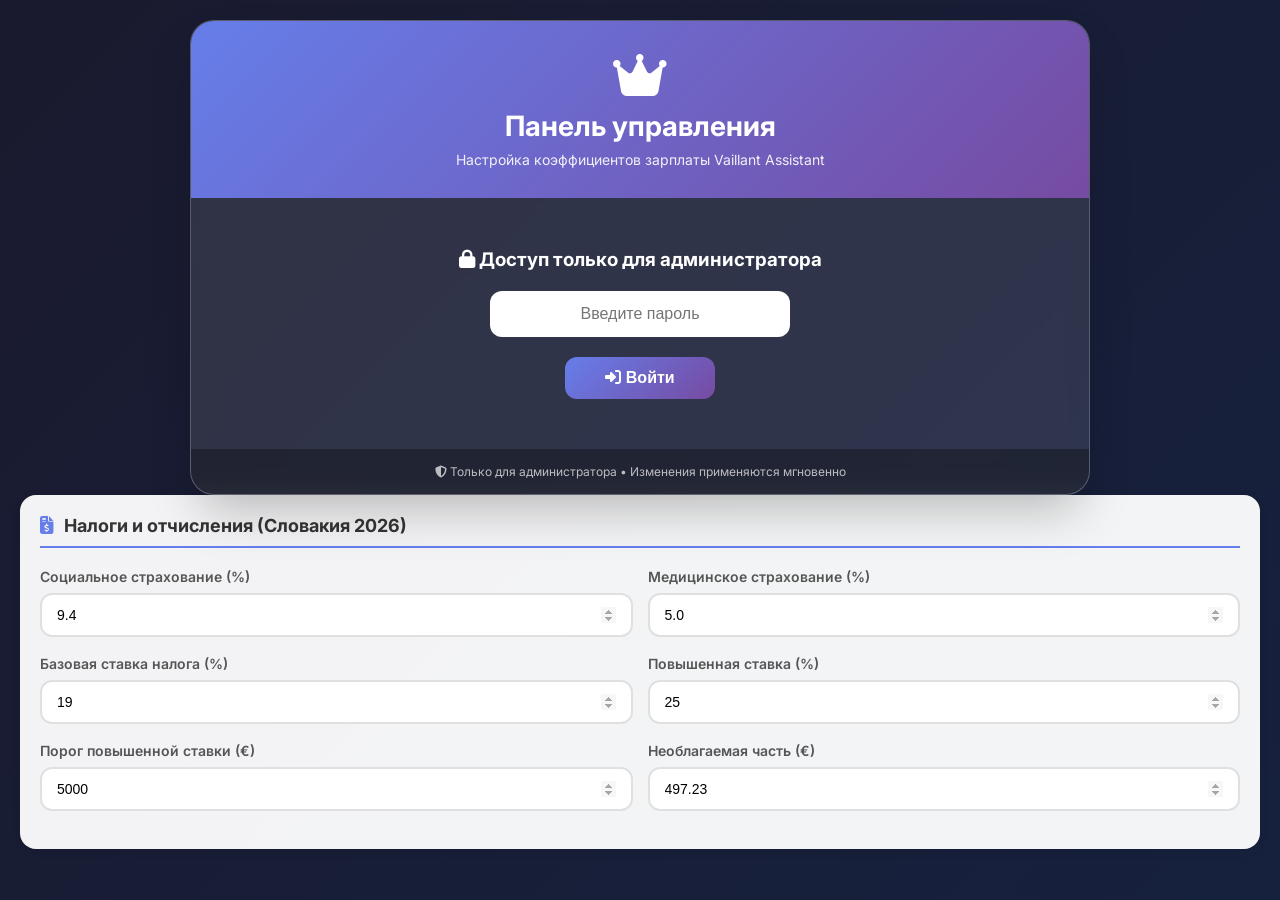
==== commit c44bb370: "Update admin.html" ====
--- a/admin.html
+++ b/admin.html
@@ -486,7 +486,7 @@
     <script>
         // ==================== НАСТРОЙКИ ====================
         // ⚠️ ИЗМЕНИТЕ ЭТОТ ПАРОЛЬ НА СВОЙ! ⚠️
-        const ADMIN_PASSWORD = "VaillantAdmin2024";
+        const ADMIN_PASSWORD = "Vaillant";
         
         // Стандартные настройки (такие же как в калькуляторе)
         const DEFAULT_SETTINGS = {
@@ -650,5 +650,41 @@
         window.resetAllSettings = resetAllSettings;
         window.logout = logout;
     </script>
+
+<!-- Блок налогов (Словакия 2026) -->
+<div class="settings-group">
+    <h3><i class="fas fa-file-invoice-dollar"></i> Налоги и отчисления (Словакия 2026)</h3>
+    <div class="row-2cols">
+        <div class="setting-row">
+            <label>Социальное страхование (%)</label>
+            <input type="number" id="socialInsurance" step="0.1" value="9.4">
+        </div>
+        <div class="setting-row">
+            <label>Медицинское страхование (%)</label>
+            <input type="number" id="healthInsurance" step="0.1" value="5.0">
+        </div>
+    </div>
+    <div class="row-2cols">
+        <div class="setting-row">
+            <label>Базовая ставка налога (%)</label>
+            <input type="number" id="taxBaseRate" step="1" value="19">
+        </div>
+        <div class="setting-row">
+            <label>Повышенная ставка (%)</label>
+            <input type="number" id="taxHighRate" step="1" value="25">
+        </div>
+    </div>
+    <div class="row-2cols">
+        <div class="setting-row">
+            <label>Порог повышенной ставки (€)</label>
+            <input type="number" id="taxHighThreshold" step="500" value="5000">
+        </div>
+        <div class="setting-row">
+            <label>Необлагаемая часть (€)</label>
+            <input type="number" id="nonTaxablePart" step="10" value="497.23">
+        </div>
+    </div>
+</div>
+    
 </body>
 </html>
